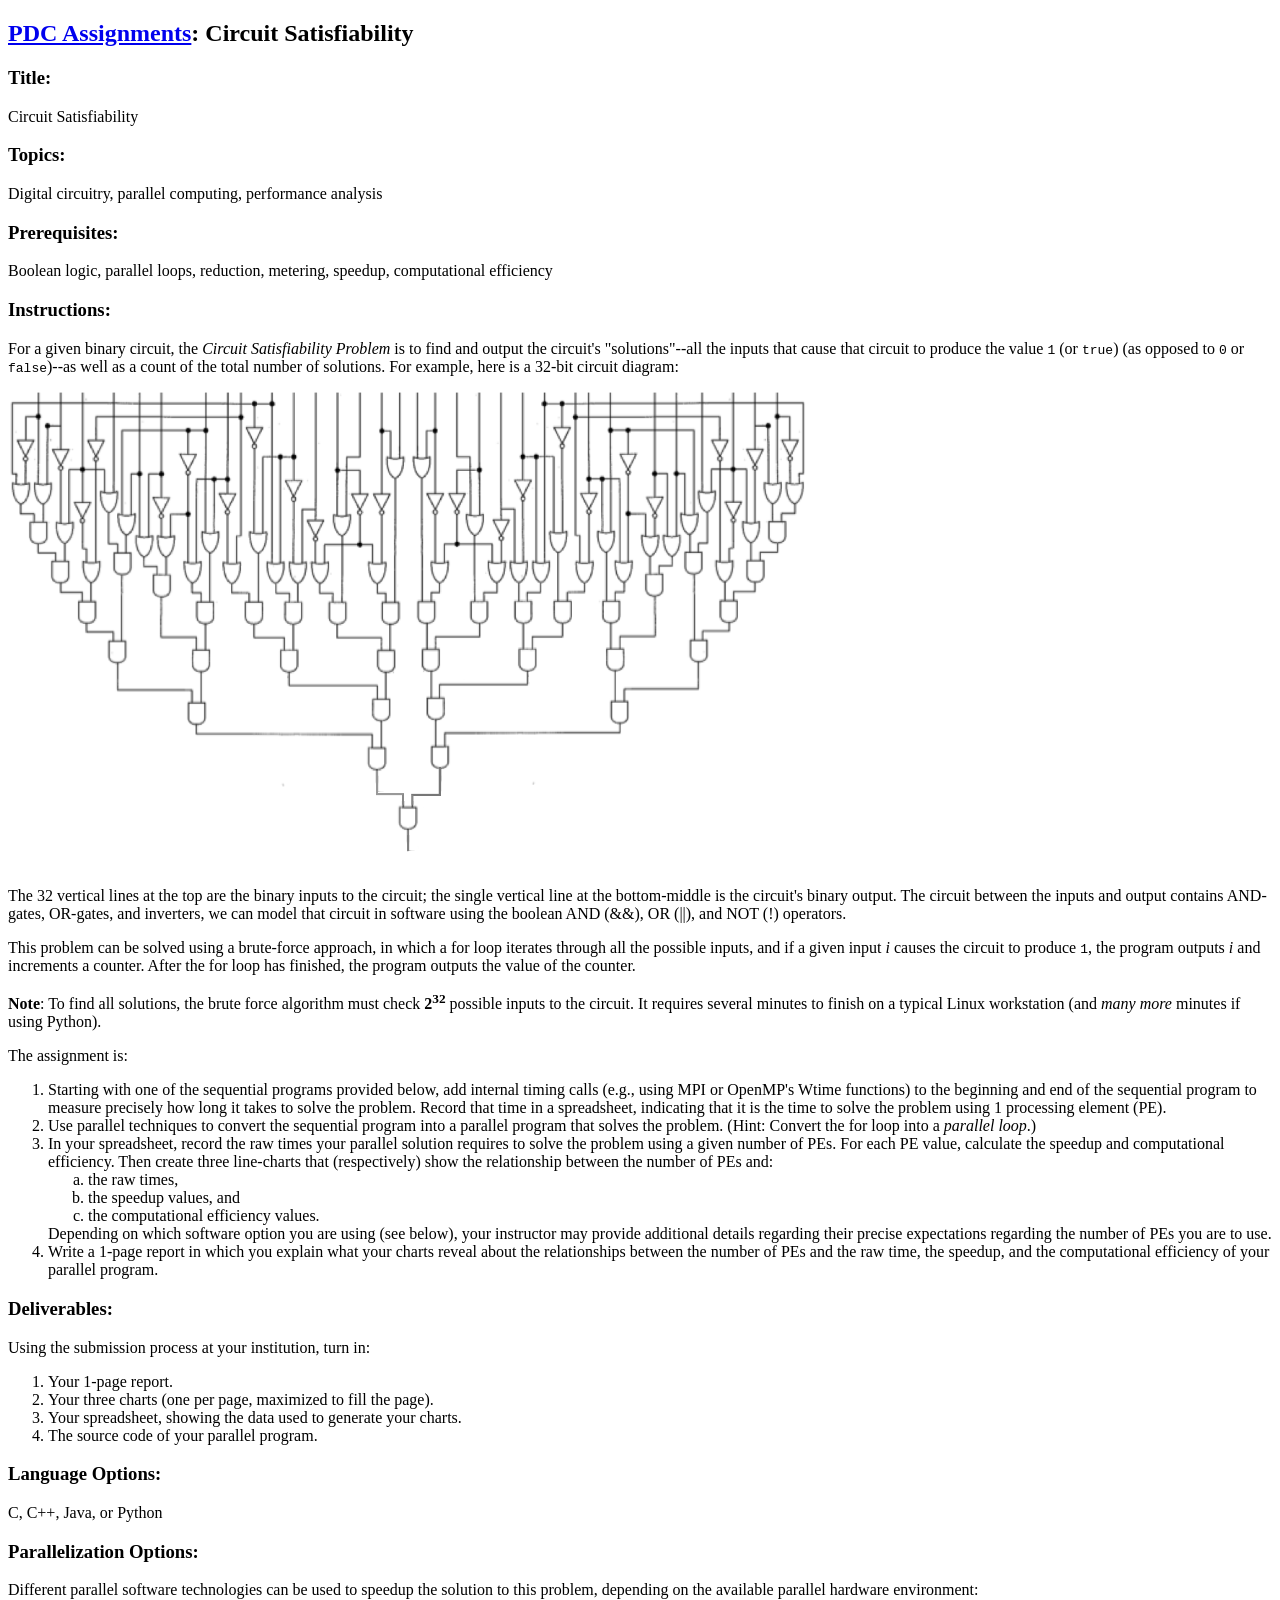
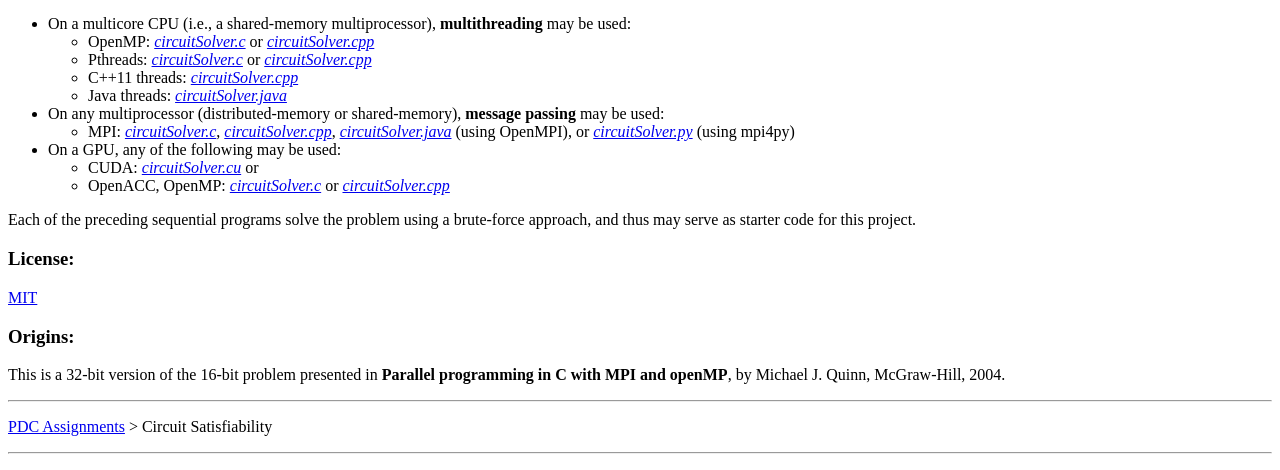
==== circuitSolver/index.html @ 8987c7a9 "Update index.html" ====
<!DOCTYPE html>
<html lang="en">
<head>
<meta charset="utf-8">
<meta name="description" content="parallel and distributed computing programming assignments, circuit solver problem">
<meta name="keywords" content="parallel, distributed, computing, MPI, OpenMP, CUDA, OpenMPI, MPICH, OpenACC, high performance, projects, assignments, exercises, C, C++, Java, Python, mpi4py, digital, circuit, satisfiability, solver, Quinn, 32-bit">
<meta name="author" content="Joel C. Adams">
<meta name="viewport" content="width=device-width, initial-scale=1.0">
<title>PDC Assignments: Circuit Satisfiability</title>
<link rel="stylesheet" href="style.css">
<script src="script.js"></script>
<style>
      tr:nth-of-type(odd) {
      background-color:#f2f2f2;
    }
</style>
</head>
<body>
<h2><a href="..">PDC Assignments</a>: Circuit Satisfiability</h2>
<p>
<h3>Title:</h3>
Circuit Satisfiability

<h3>Topics:</h3>
Digital circuitry, parallel computing, performance analysis

<h3>Prerequisites:</h3>
Boolean logic, parallel loops, reduction, metering, speedup, computational efficiency

<h3>Instructions:</h3>
For a given binary circuit,
the <em>Circuit Satisfiability Problem</em> is to
find and output the circuit's "solutions"--all the inputs
that cause that circuit to produce the value <tt>1</tt> (or <tt>true</tt>)
(as opposed to <tt>0</tt> or <tt>false</tt>)--as well as
a count of the total number of solutions.
For example, here is a 32-bit circuit diagram: 
<p>
<img src="./32-Bit-Circuit.png" alt="a 32-bit circuit" height="475" width="800">
<p>
The 32 vertical lines at the top are the binary inputs to the circuit;
the single vertical line at the bottom-middle is the circuit's binary output.
The circuit between the inputs and output
contains AND-gates, OR-gates, and inverters,
we can model that circuit in software using
the boolean AND (&&), OR (||), and NOT (!) operators.
<p>
This problem can be solved using a brute-force approach,
in which a for loop iterates through all the possible inputs,
and if a given input <em>i</em> causes the circuit to produce <tt>1</tt>,
the program outputs <em>i</em> and increments a counter.
After the for loop has finished, the program outputs the value of the counter.
<p>
<b>Note</b>:
To find all solutions,
the brute force algorithm must check <b>2<sup>32</sup></b>
possible inputs to the circuit.
It requires several minutes to finish on a typical Linux workstation
(and <em>many more</em> minutes if using Python).
<p>
The assignment is:
<ol>
 <li>
  Starting with one of the sequential programs provided below,
  add internal timing calls (e.g., using MPI or OpenMP's Wtime functions)
  to the beginning and end of the sequential program to measure
  precisely how long it takes to solve the problem.
  Record that time in a spreadsheet,
  indicating that it is the time to solve the problem
  using 1 processing element (PE).
 <li>
  Use parallel techniques to convert the sequential program
  into a parallel program that solves the problem.
  (Hint: Convert the for loop into a <em>parallel loop</em>.)
 <li>
  In your spreadsheet, record the raw times your parallel solution
  requires to solve the problem using a given number of PEs.
  For each PE value, calculate the speedup and computational efficiency.
  Then create three line-charts that (respectively) show the relationship
  between the number of PEs and:
  <ol type="a">
   <li> the raw times,
   <li> the speedup values, and 
   <li> the computational efficiency values.
  </ol>
  Depending on which software option you are using (see below),
  your instructor may provide additional details regarding their
  precise expectations regarding the number of PEs you are to use.
  <li>
  Write a 1-page report in which you explain what your charts
  reveal about the relationships between the number of PEs
  and the raw time, the speedup, and the computational efficiency
  of your parallel program.
</ol>

<h3>Deliverables:</h3>
Using the submission process at your institution, turn in:
<ol>
 <li>
  Your 1-page report.
 <li>
  Your three charts (one per page, maximized to fill the page).
 <li>
  Your spreadsheet, showing the data used to generate your charts.
 <li>
  The source code of your parallel program.
</ol>
  
<h3>Language Options:</h3>
C, C++, Java, or Python

<h3>Parallelization Options:</h3>
<p>
Different parallel software technologies can be used
to speedup the solution to this problem,
depending on the available parallel hardware environment:
<ul>
 <li>
  On a multicore CPU (i.e., a shared-memory multiprocessor),
  <strong>multithreading</strong> may be used:<br>
  <ul>
   <li>
   OpenMP:
    <a href="./c"><em>circuitSolver.c</em></a> or 
    <a href="./c++"><em>circuitSolver.cpp</em></a>
   <li>
    Pthreads:
    <a href="./c"><em>circuitSolver.c</em></a> or 
    <a href="./c++"><em>circuitSolver.cpp</em></a>
   <li>
    C++11 threads:
    <a href="./c++"><em>circuitSolver.cpp</em></a>
   <li>
    Java threads:
    <a href="./java"><em>circuitSolver.java</em></a>
   </ul>
  <li>
   On any multiprocessor (distributed-memory or shared-memory),
   <strong>message passing</strong> may be used:<br>
    <ul>
    <li>
     MPI:
     <a href="./c"><em>circuitSolver.c</em></a>,
     <a href="./c++"><em>circuitSolver.cpp</em></a>, 
     <a href="./java"><em>circuitSolver.java</em></a> (using OpenMPI), or
     <a href="./python"><em>circuitSolver.py</em></a> (using mpi4py)
    </ul>
  <li>
   On a GPU, any of the following may be used:<br>
   <ul>
    <li>CUDA:
    <a href="./cuda"><em>circuitSolver.cu</em></a> or
    <li>OpenACC, OpenMP:
    <a href="./c"><em>circuitSolver.c</em></a> or
    <a href="./c++"><em>circuitSolver.cpp</em></a> 
   </ul>
</ul>
Each of the preceding sequential programs 
solve the problem using a brute-force approach,
and thus may serve as starter code for this project.
<p>

<h3>License:</h3>
<a href="../LICENSE.txt">MIT</a>

<h3>Origins:</h3>
This is a 32-bit version of the 16-bit problem presented in
<b>Parallel programming in C with MPI and openMP</b>,
by Michael J. Quinn,
McGraw-Hill, 2004.
<p>
<hr>
<p>
<a href="../">PDC Assignments</a> &gt;
Circuit Satisfiability
<p>
<hr>
<p>
</body>
</html>
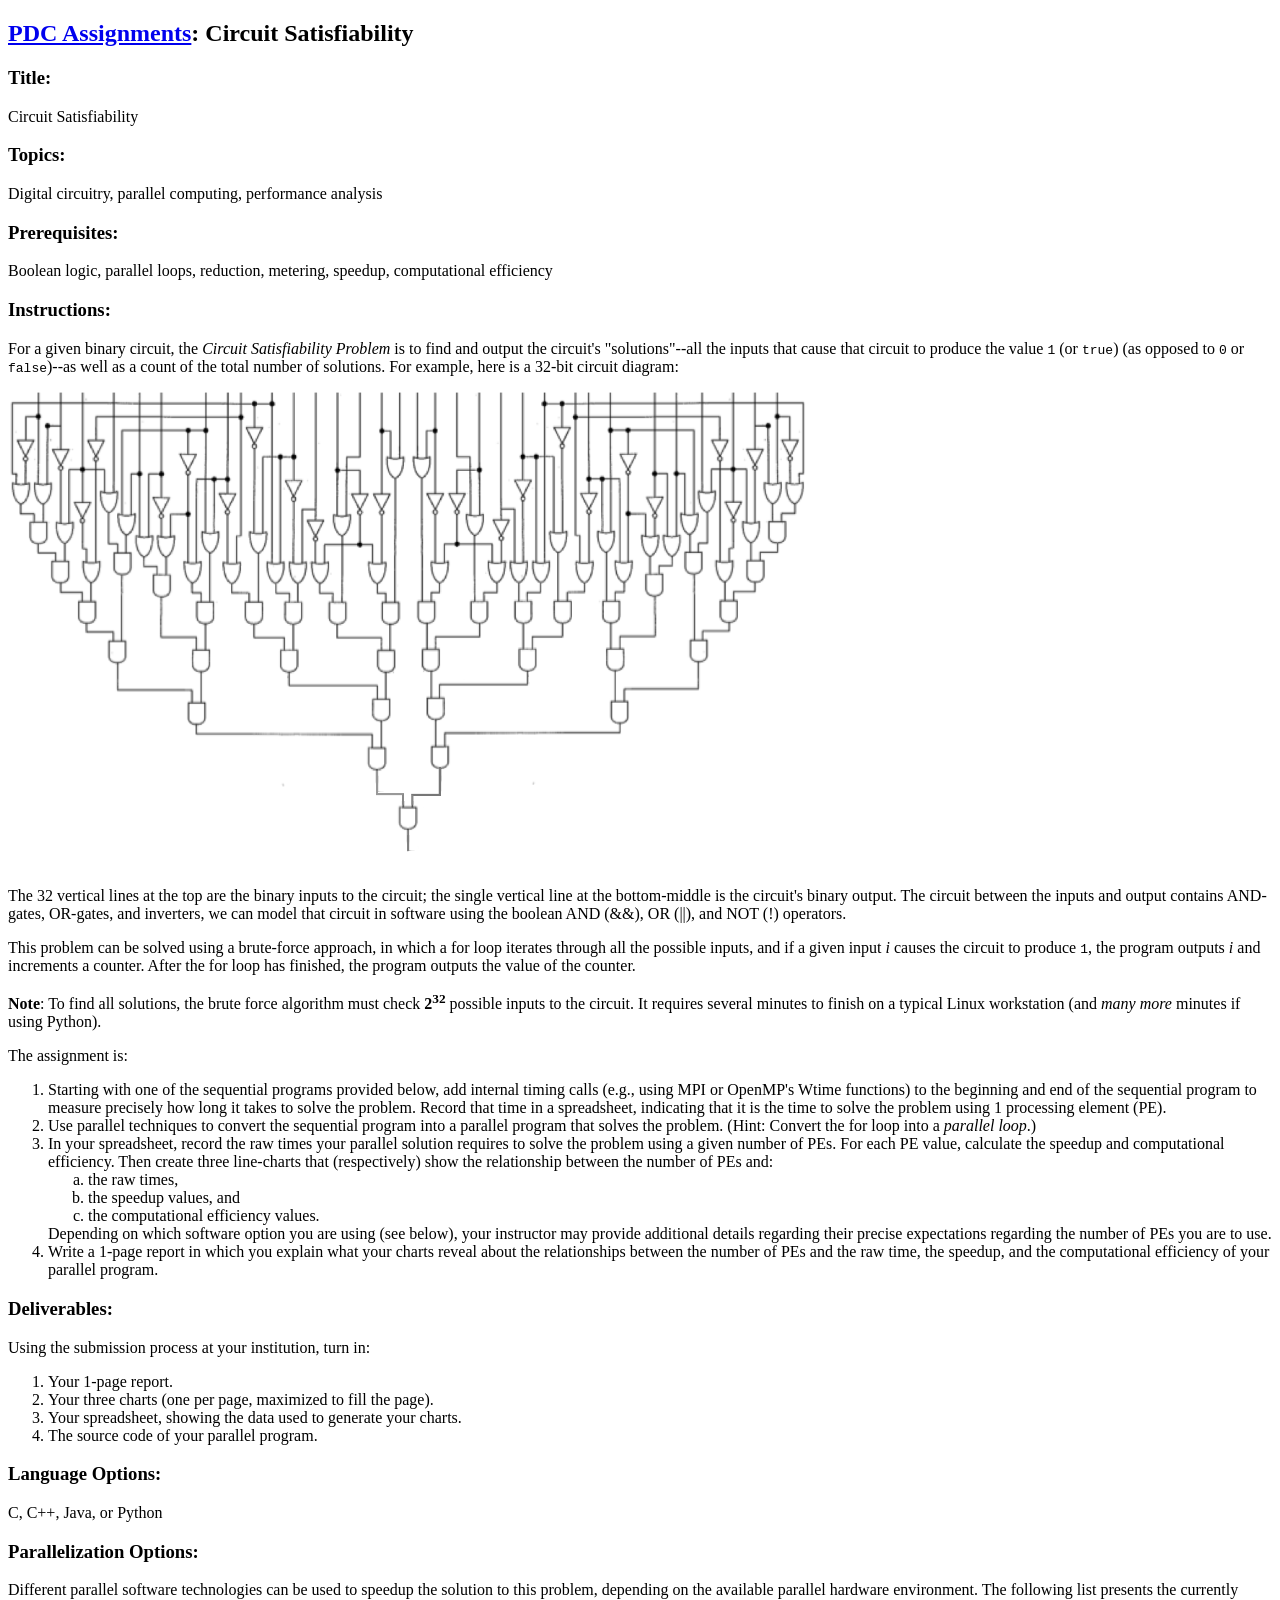
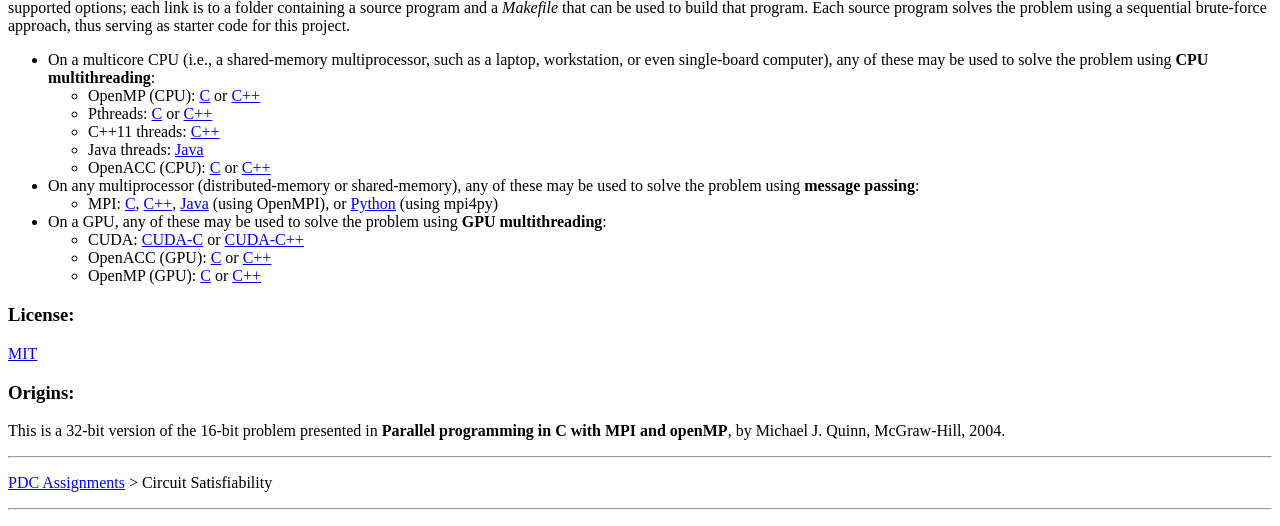
==== commit 641e8065: "Update index.html" ====
--- a/circuitSolver/index.html
+++ b/circuitSolver/index.html
@@ -113,51 +113,67 @@
 <p>
 Different parallel software technologies can be used
 to speedup the solution to this problem,
-depending on the available parallel hardware environment:
+depending on the available parallel hardware environment.
+The following list presents the currently supported options;
+each link is to a folder containing a source program
+and a <em>Makefile</em> that can be used to build that program.
+Each source program solves the problem 
+using a sequential brute-force approach,
+thus serving as starter code for this project.
 <ul>
  <li>
-  On a multicore CPU (i.e., a shared-memory multiprocessor),
-  <strong>multithreading</strong> may be used:<br>
+  On a multicore CPU (i.e., a shared-memory multiprocessor,
+  such as a laptop, workstation, or even single-board computer),
+  any of these may be used to solve the problem using
+  <strong>CPU multithreading</strong>:<br>
   <ul>
    <li>
-   OpenMP:
-    <a href="./c"><em>circuitSolver.c</em></a> or 
-    <a href="./c++"><em>circuitSolver.cpp</em></a>
+   OpenMP (CPU):
+    <a href="./src/c/openMP_cpu">C</a> or 
+    <a href="./src/c++/openMP_cpu">C++</a>
    <li>
     Pthreads:
-    <a href="./c"><em>circuitSolver.c</em></a> or 
-    <a href="./c++"><em>circuitSolver.cpp</em></a>
+    <a href="./src/c/pthreads">C</a> or 
+    <a href="./src/c++/pthreads">C++</a>
    <li>
     C++11 threads:
-    <a href="./c++"><em>circuitSolver.cpp</em></a>
+    <a href="./src/c++/c++11threads">C++</a>
    <li>
     Java threads:
-    <a href="./java"><em>circuitSolver.java</em></a>
+    <a href="./src/java/threads">Java</a>
+   <li>
+    OpenACC (CPU):
+    <a href="./src/c/openACC_cpu">C</a> or 
+    <a href="./src/c++/openACC_cpu">C++</a>
    </ul>
   <li>
    On any multiprocessor (distributed-memory or shared-memory),
-   <strong>message passing</strong> may be used:<br>
+   any of these may be used to solve the problem using
+   <strong>message passing</strong>:<br>
     <ul>
     <li>
      MPI:
-     <a href="./c"><em>circuitSolver.c</em></a>,
-     <a href="./c++"><em>circuitSolver.cpp</em></a>, 
-     <a href="./java"><em>circuitSolver.java</em></a> (using OpenMPI), or
-     <a href="./python"><em>circuitSolver.py</em></a> (using mpi4py)
+     <a href="./src/c/mpi">C</a>,
+     <a href="./src/c++/mpi">C++</a>, 
+     <a href="./src/java/openMPI">Java</a> (using OpenMPI), or
+     <a href="./src/python/mpi4py">Python</a> (using mpi4py)
     </ul>
   <li>
-   On a GPU, any of the following may be used:<br>
+   On a GPU,
+   any of these may be used to solve the problem using
+   <strong>GPU multithreading</strong>:<br>
    <ul>
     <li>CUDA:
-    <a href="./cuda"><em>circuitSolver.cu</em></a> or
-    <li>OpenACC, OpenMP:
-    <a href="./c"><em>circuitSolver.c</em></a> or
-    <a href="./c++"><em>circuitSolver.cpp</em></a> 
+    <a href="./src/c/cuda">CUDA-C</a> or
+    <a href="./src/c++/cuda">CUDA-C++</a>
+    <li>OpenACC (GPU): 
+    <a href="./src/c/openACC_gpu">C</a> or
+    <a href="./src/c++/openACC_gpu">C++</a> 
+    <li>OpenMP (GPU):
+    <a href="./src/c/openMP_gpu">C</a> or
+    <a href="./src/c++/openMP_gpu">C++</a> 
    </ul>
 </ul>
-Each of the preceding sequential programs 
-solve the problem using a brute-force approach,
-and thus may serve as starter code for this project.
 <p>
 
 <h3>License:</h3>
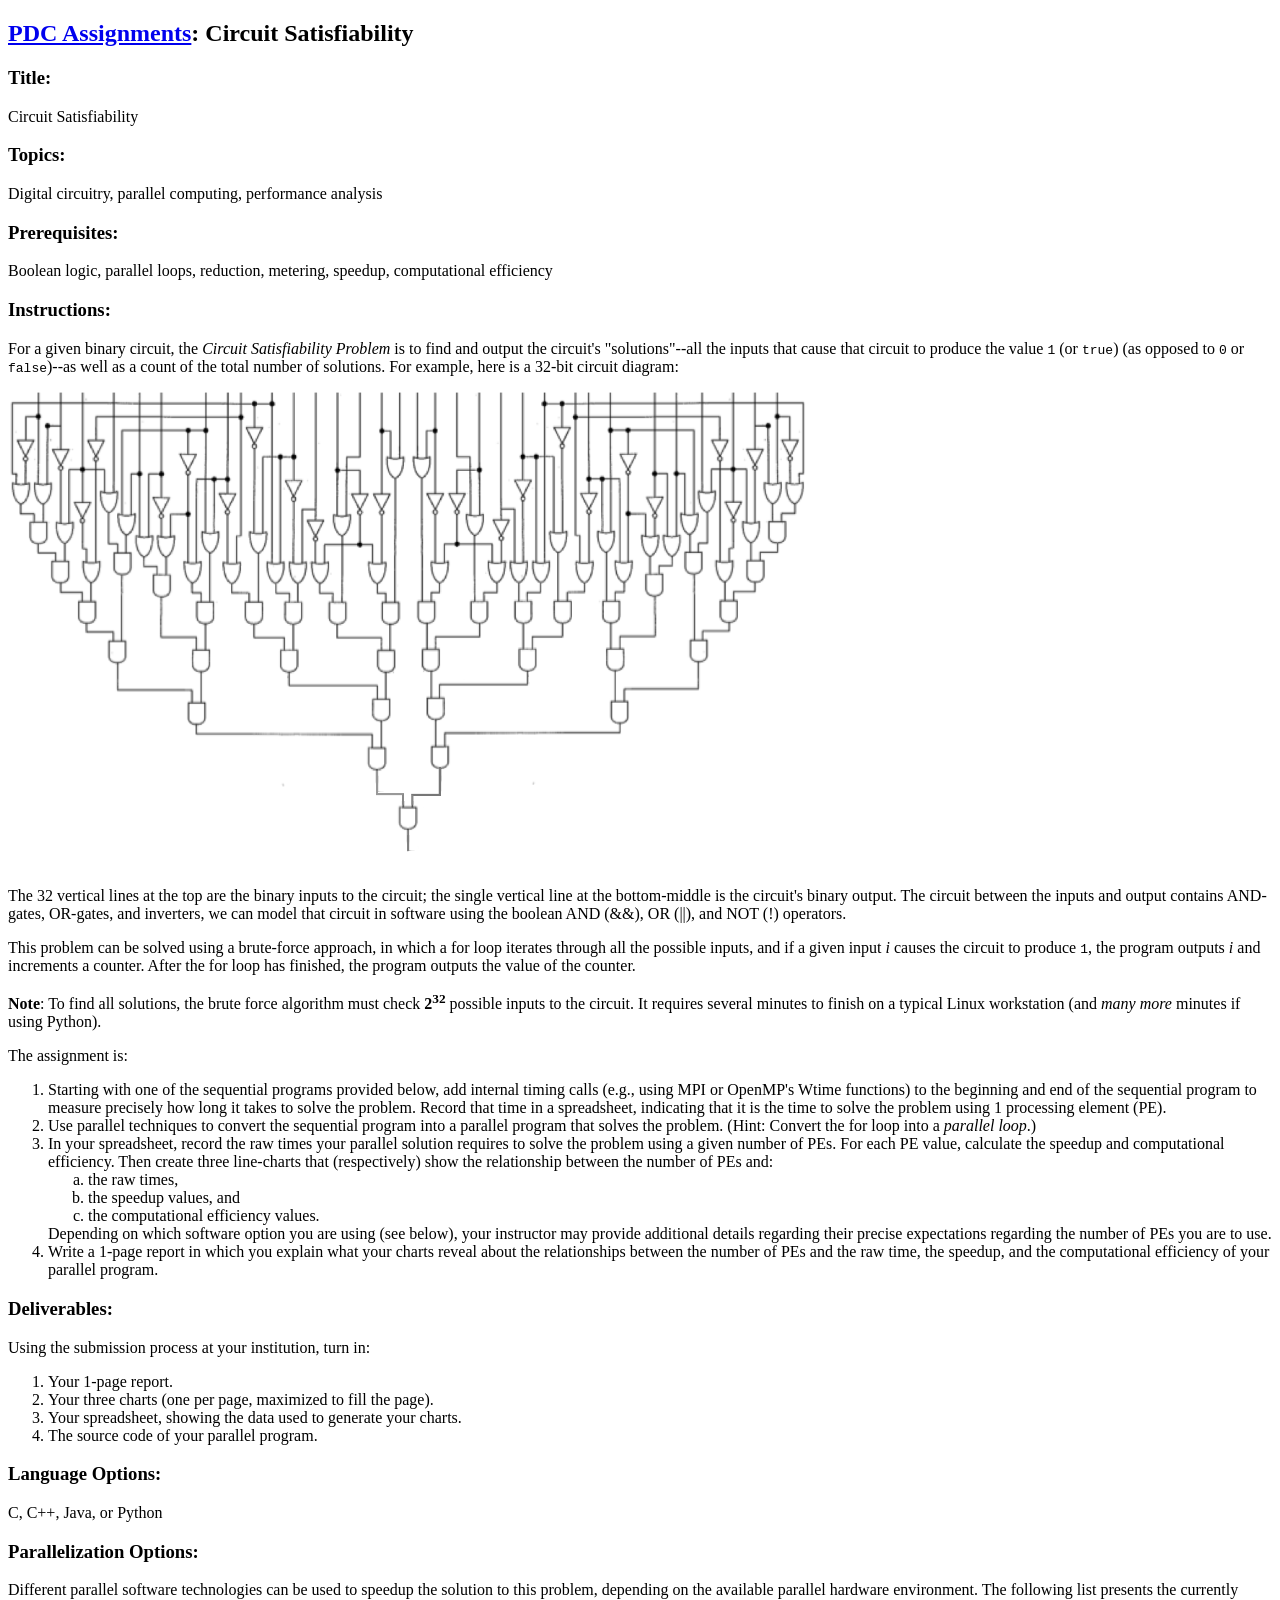
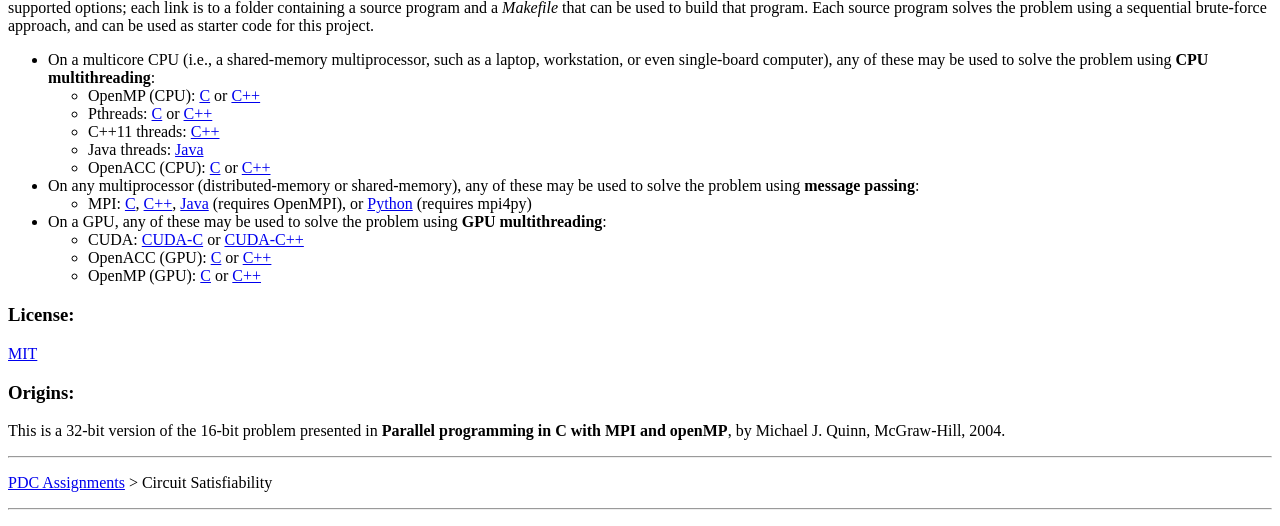
==== commit 102c1f32: "updated index.html" ====
--- a/circuitSolver/index.html
+++ b/circuitSolver/index.html
@@ -119,7 +119,7 @@
 and a <em>Makefile</em> that can be used to build that program.
 Each source program solves the problem 
 using a sequential brute-force approach,
-thus serving as starter code for this project.
+and can be used as starter code for this project.
 <ul>
  <li>
   On a multicore CPU (i.e., a shared-memory multiprocessor,
@@ -155,8 +155,8 @@
      MPI:
      <a href="./src/c/mpi">C</a>,
      <a href="./src/c++/mpi">C++</a>, 
-     <a href="./src/java/openMPI">Java</a> (using OpenMPI), or
-     <a href="./src/python/mpi4py">Python</a> (using mpi4py)
+     <a href="./src/java/openMPI">Java</a> (requires OpenMPI), or
+     <a href="./src/python/mpi4py">Python</a> (requires mpi4py)
     </ul>
   <li>
    On a GPU,
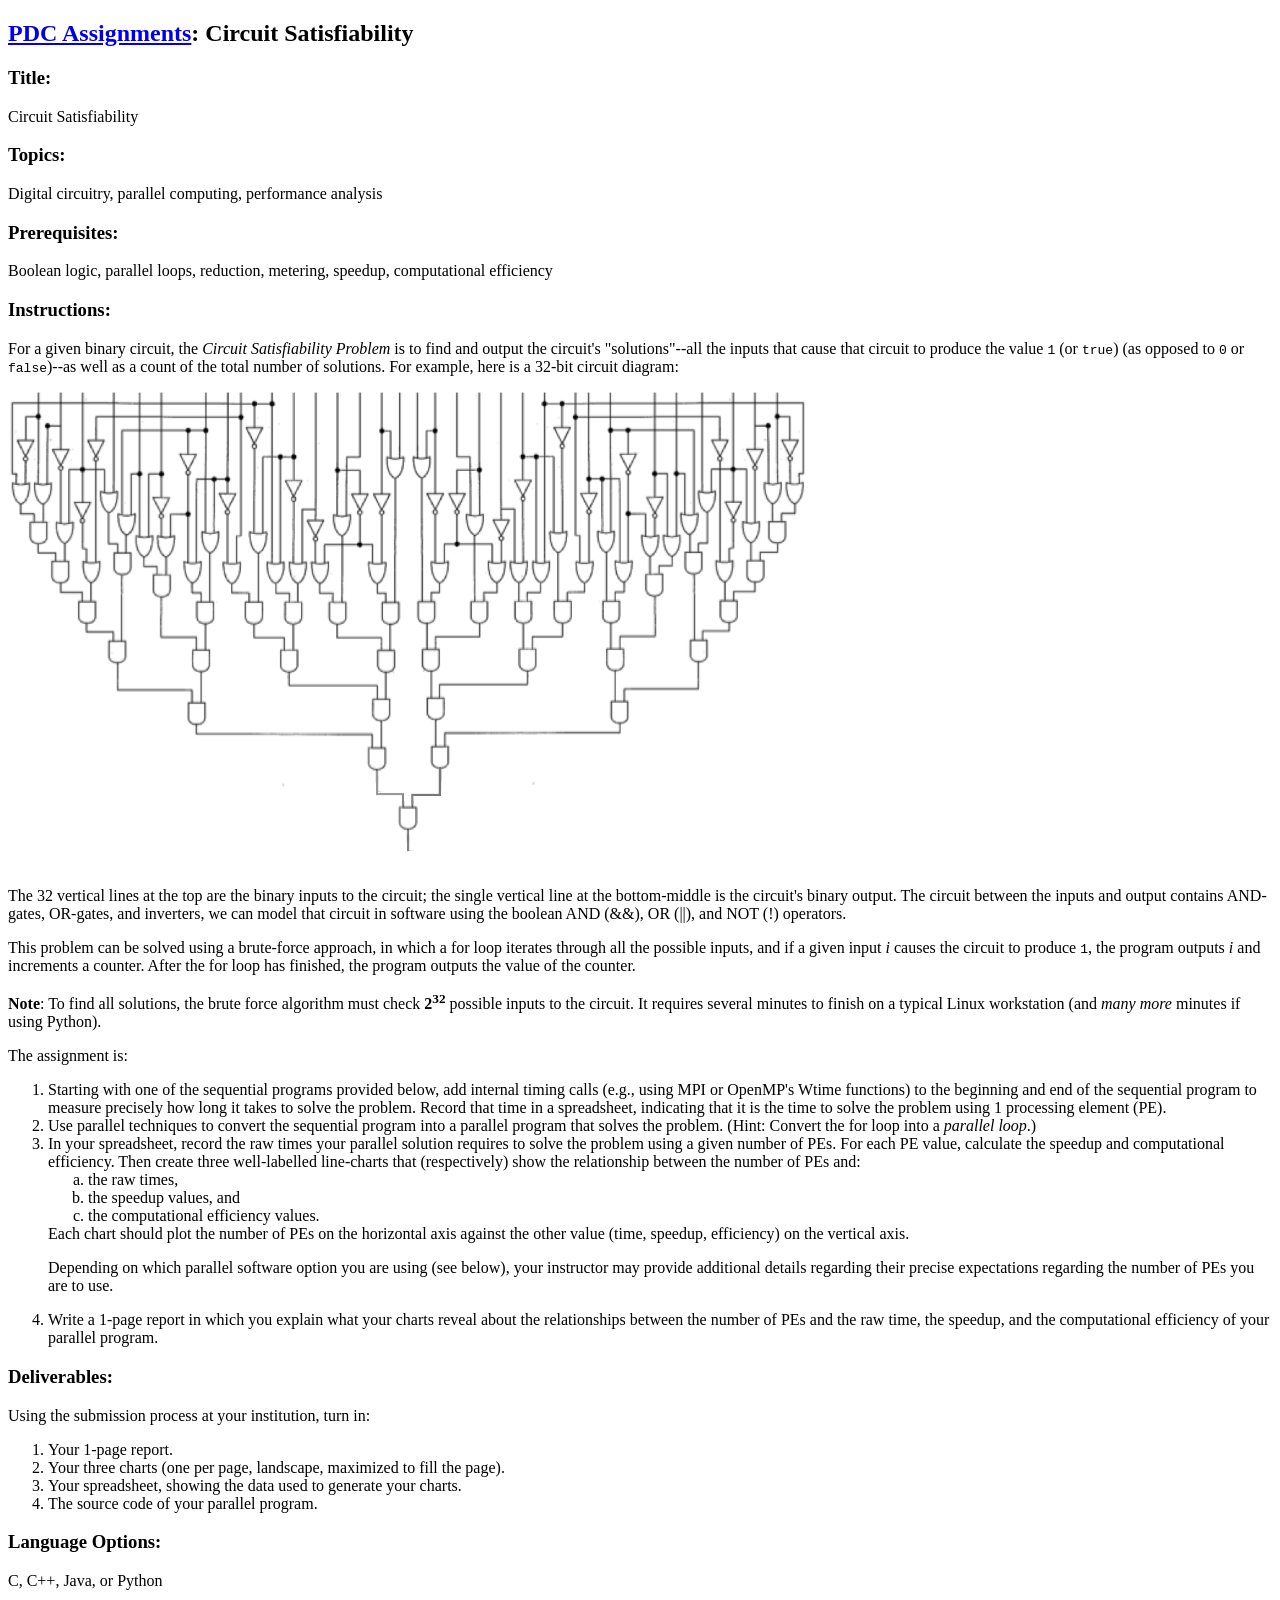
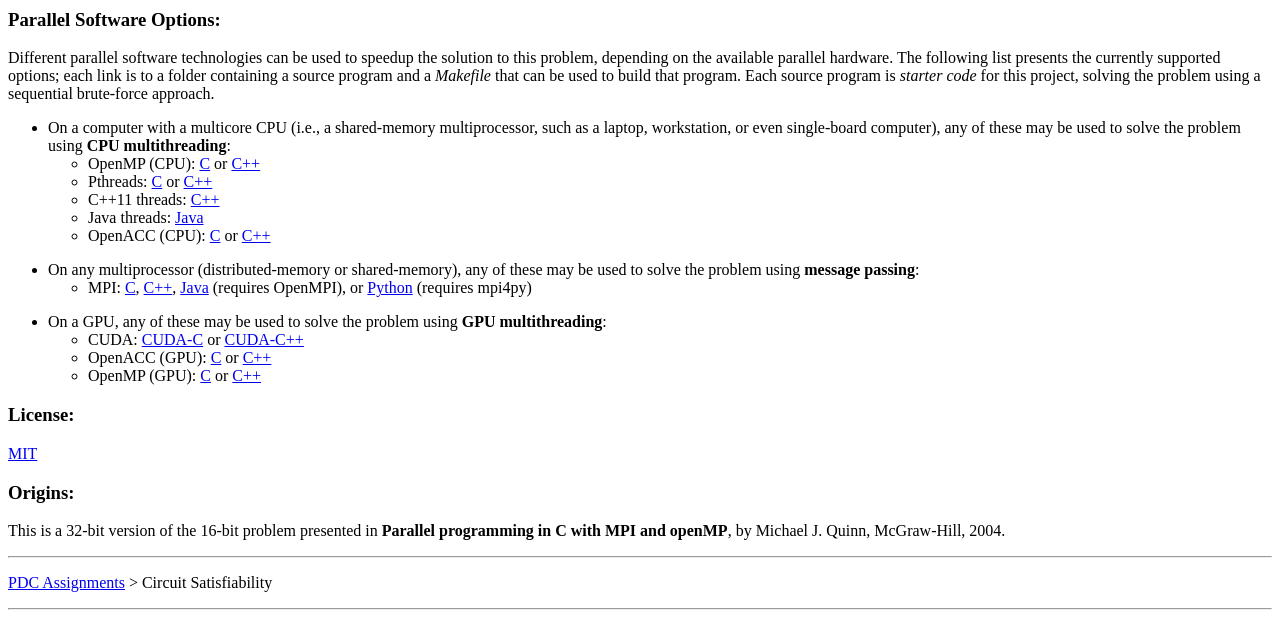
==== commit b4df98ac: "Update index.html" ====
--- a/circuitSolver/index.html
+++ b/circuitSolver/index.html
@@ -76,14 +76,17 @@
   In your spreadsheet, record the raw times your parallel solution
   requires to solve the problem using a given number of PEs.
   For each PE value, calculate the speedup and computational efficiency.
-  Then create three line-charts that (respectively) show the relationship
-  between the number of PEs and:
+  Then create three well-labelled line-charts that (respectively)
+  show the relationship between the number of PEs and:
   <ol type="a">
    <li> the raw times,
    <li> the speedup values, and 
    <li> the computational efficiency values.
   </ol>
-  Depending on which software option you are using (see below),
+  Each chart should plot the number of PEs on the horizontal axis
+  against the other value (time, speedup, efficiency) on the vertical axis.
+  <p>
+  Depending on which parallel software option you are using (see below),
   your instructor may provide additional details regarding their
   precise expectations regarding the number of PEs you are to use.
   <li>
@@ -99,7 +102,7 @@
  <li>
   Your 1-page report.
  <li>
-  Your three charts (one per page, maximized to fill the page).
+  Your three charts (one per page, landscape, maximized to fill the page).
  <li>
   Your spreadsheet, showing the data used to generate your charts.
  <li>
@@ -109,20 +112,19 @@
 <h3>Language Options:</h3>
 C, C++, Java, or Python
 
-<h3>Parallelization Options:</h3>
+<h3>Parallel Software Options:</h3>
 <p>
 Different parallel software technologies can be used
 to speedup the solution to this problem,
-depending on the available parallel hardware environment.
+depending on the available parallel hardware.
 The following list presents the currently supported options;
 each link is to a folder containing a source program
 and a <em>Makefile</em> that can be used to build that program.
-Each source program solves the problem 
-using a sequential brute-force approach,
-and can be used as starter code for this project.
+Each source program is <em>starter code</em> for this project,
+solving the problem using a sequential brute-force approach.
 <ul>
  <li>
-  On a multicore CPU (i.e., a shared-memory multiprocessor,
+  On a computer with a multicore CPU (i.e., a shared-memory multiprocessor,
   such as a laptop, workstation, or even single-board computer),
   any of these may be used to solve the problem using
   <strong>CPU multithreading</strong>:<br>
@@ -146,6 +148,7 @@
     <a href="./src/c/openACC_cpu">C</a> or 
     <a href="./src/c++/openACC_cpu">C++</a>
    </ul>
+   <p>
   <li>
    On any multiprocessor (distributed-memory or shared-memory),
    any of these may be used to solve the problem using
@@ -158,6 +161,7 @@
      <a href="./src/java/openMPI">Java</a> (requires OpenMPI), or
      <a href="./src/python/mpi4py">Python</a> (requires mpi4py)
     </ul>
+   <p>
   <li>
    On a GPU,
    any of these may be used to solve the problem using
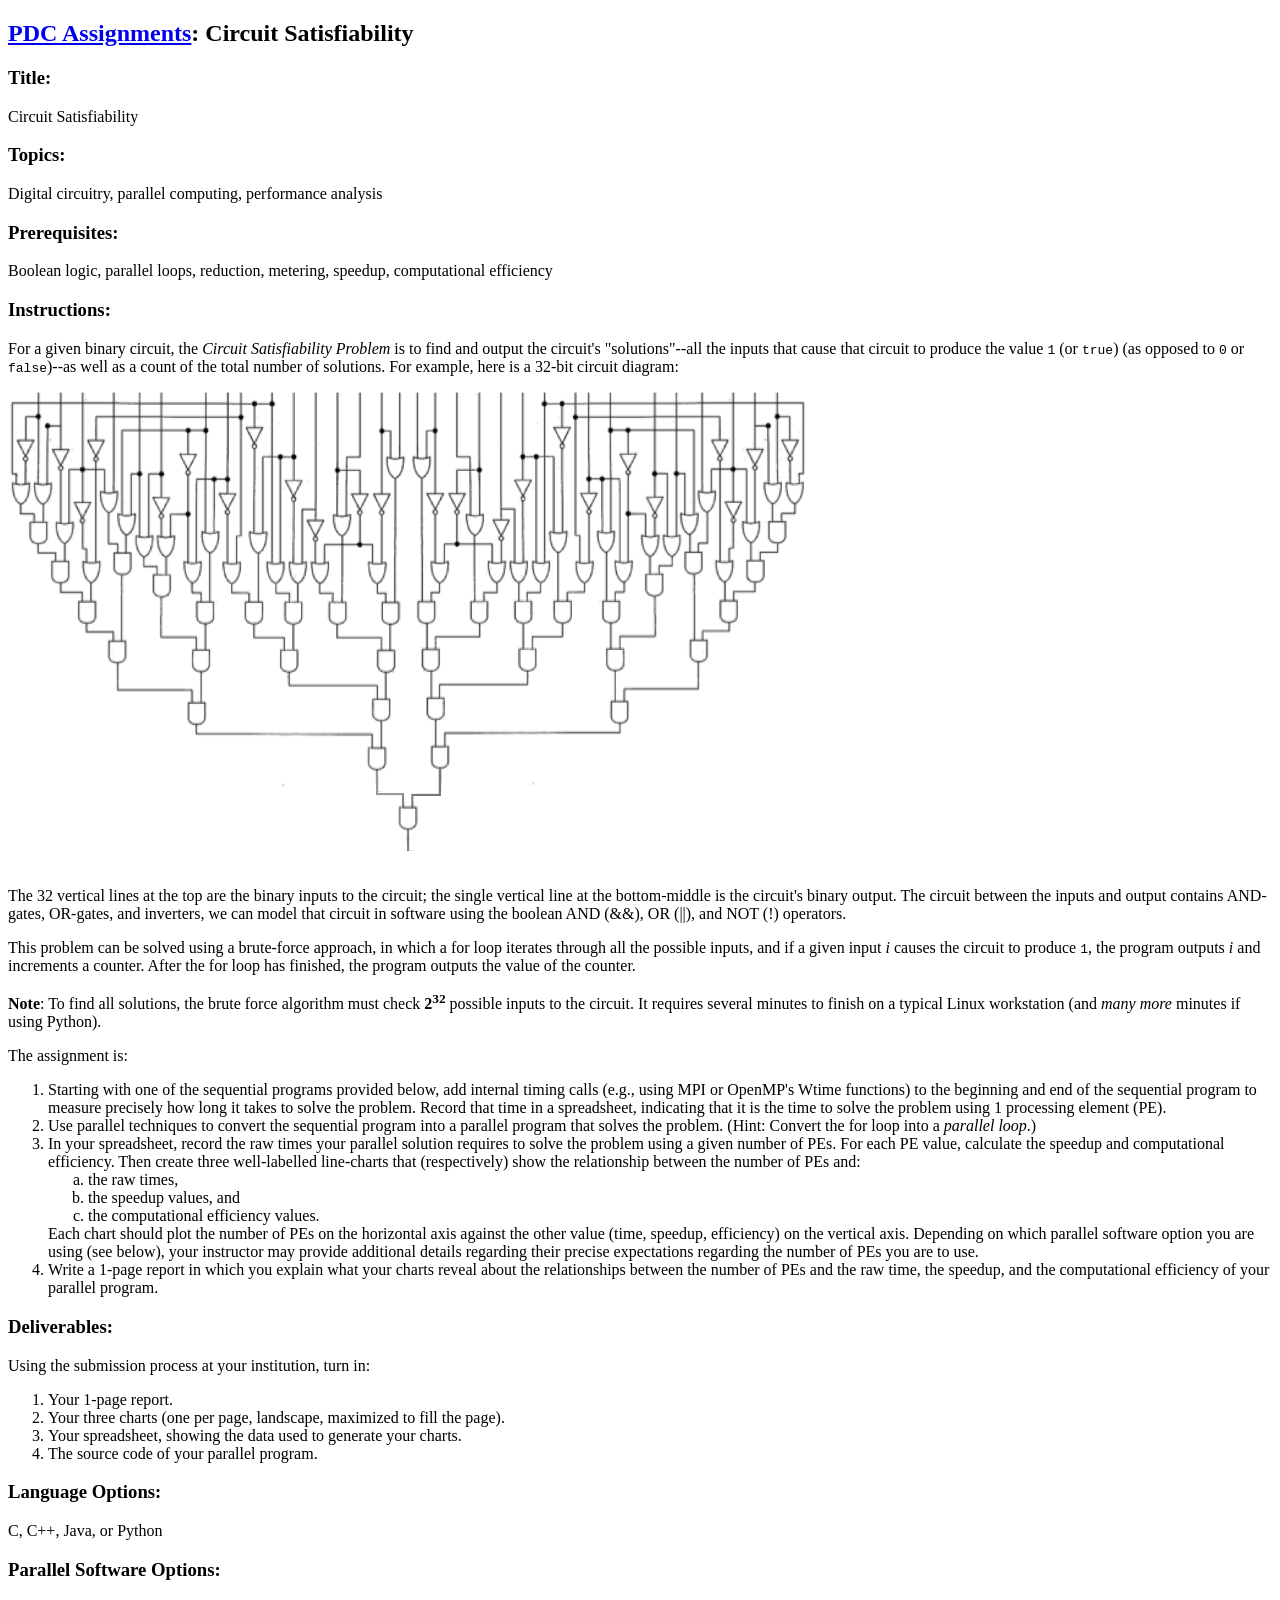
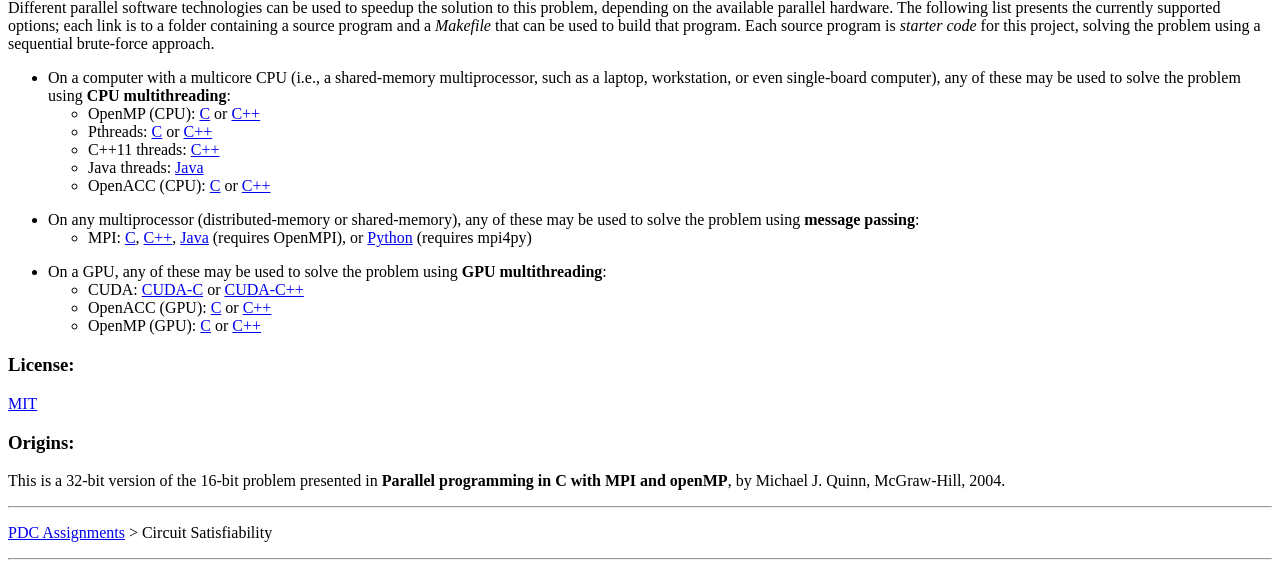
==== commit f3b2caef: "Update index.html" ====
--- a/circuitSolver/index.html
+++ b/circuitSolver/index.html
@@ -85,7 +85,6 @@
   </ol>
   Each chart should plot the number of PEs on the horizontal axis
   against the other value (time, speedup, efficiency) on the vertical axis.
-  <p>
   Depending on which parallel software option you are using (see below),
   your instructor may provide additional details regarding their
   precise expectations regarding the number of PEs you are to use.
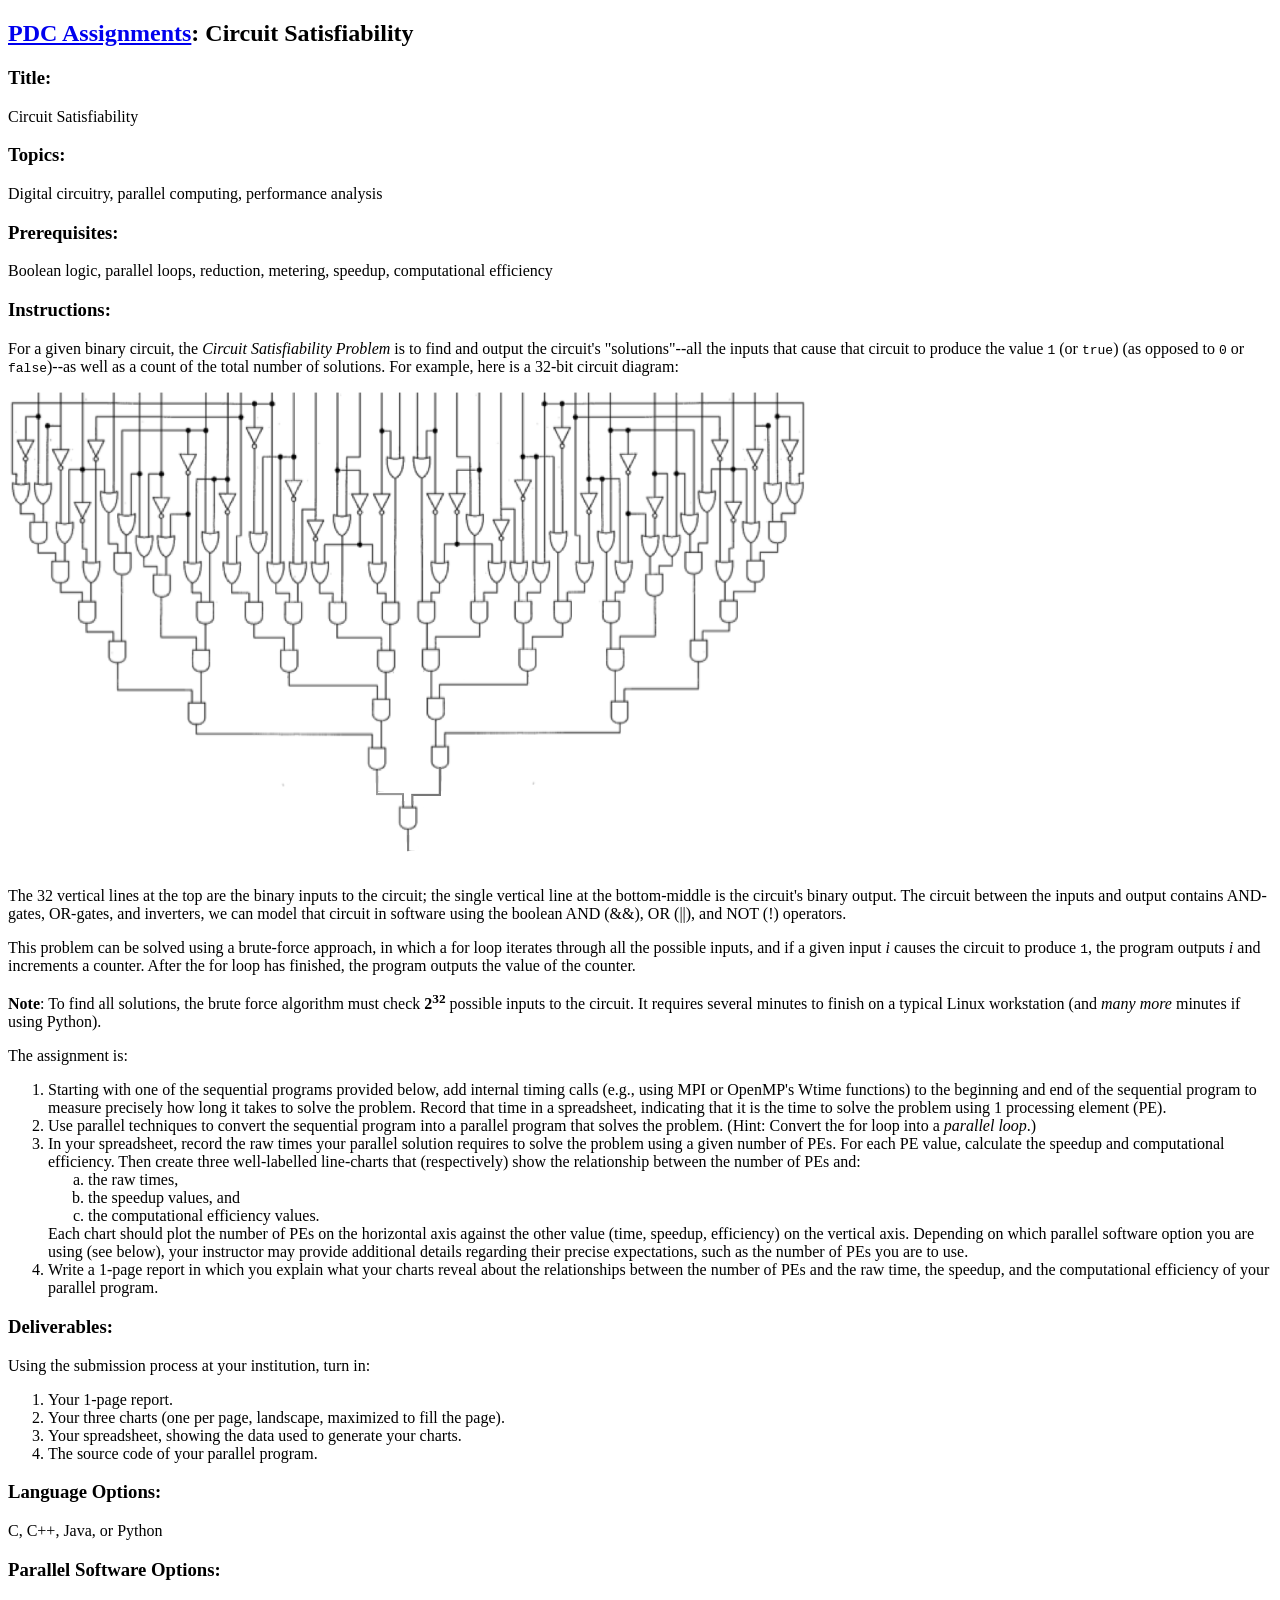
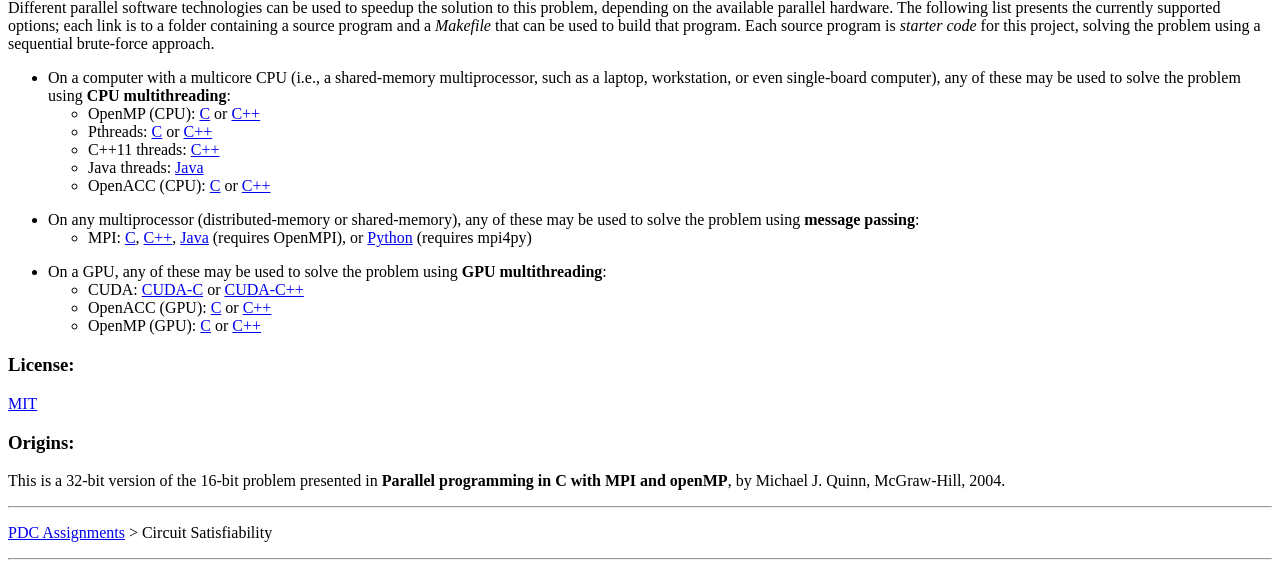
==== commit 376e0fcf: "Update index.html" ====
--- a/circuitSolver/index.html
+++ b/circuitSolver/index.html
@@ -87,7 +87,7 @@
   against the other value (time, speedup, efficiency) on the vertical axis.
   Depending on which parallel software option you are using (see below),
   your instructor may provide additional details regarding their
-  precise expectations regarding the number of PEs you are to use.
+  precise expectations, such as the number of PEs you are to use.
   <li>
   Write a 1-page report in which you explain what your charts
   reveal about the relationships between the number of PEs
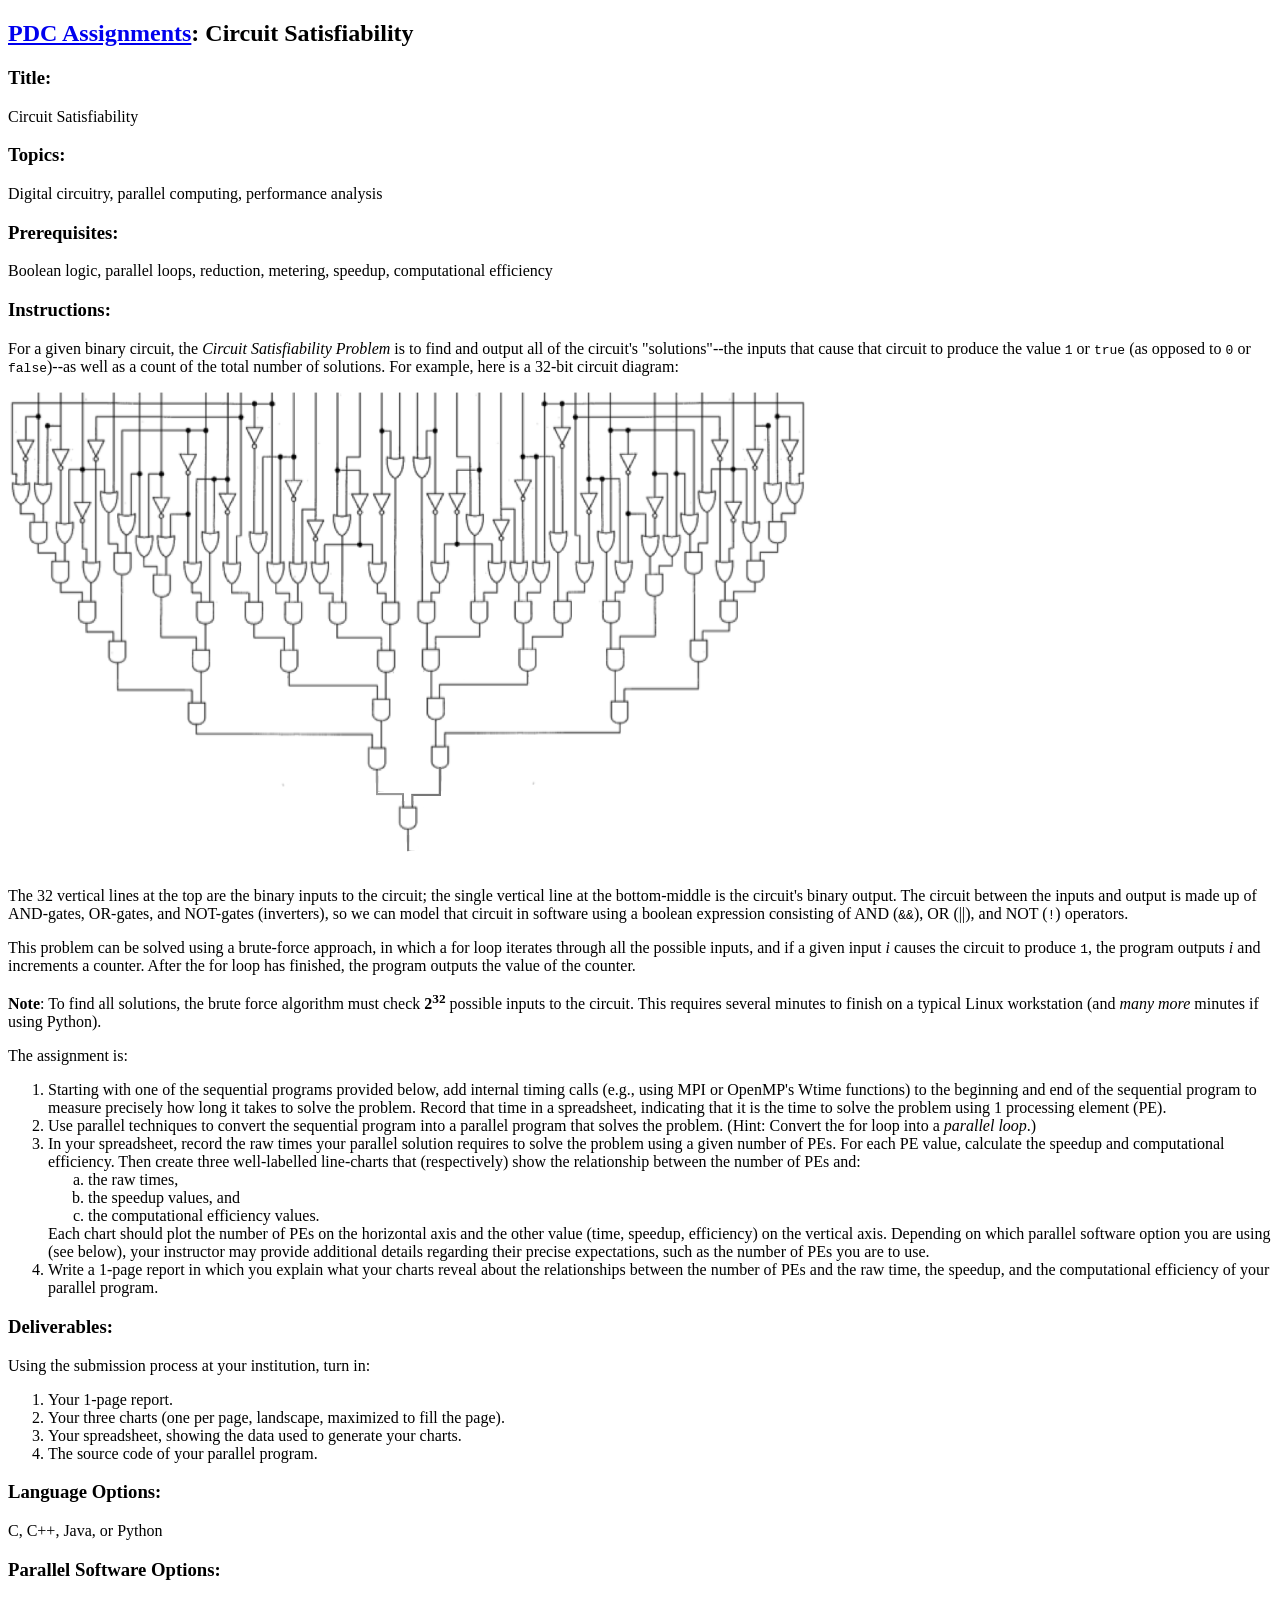
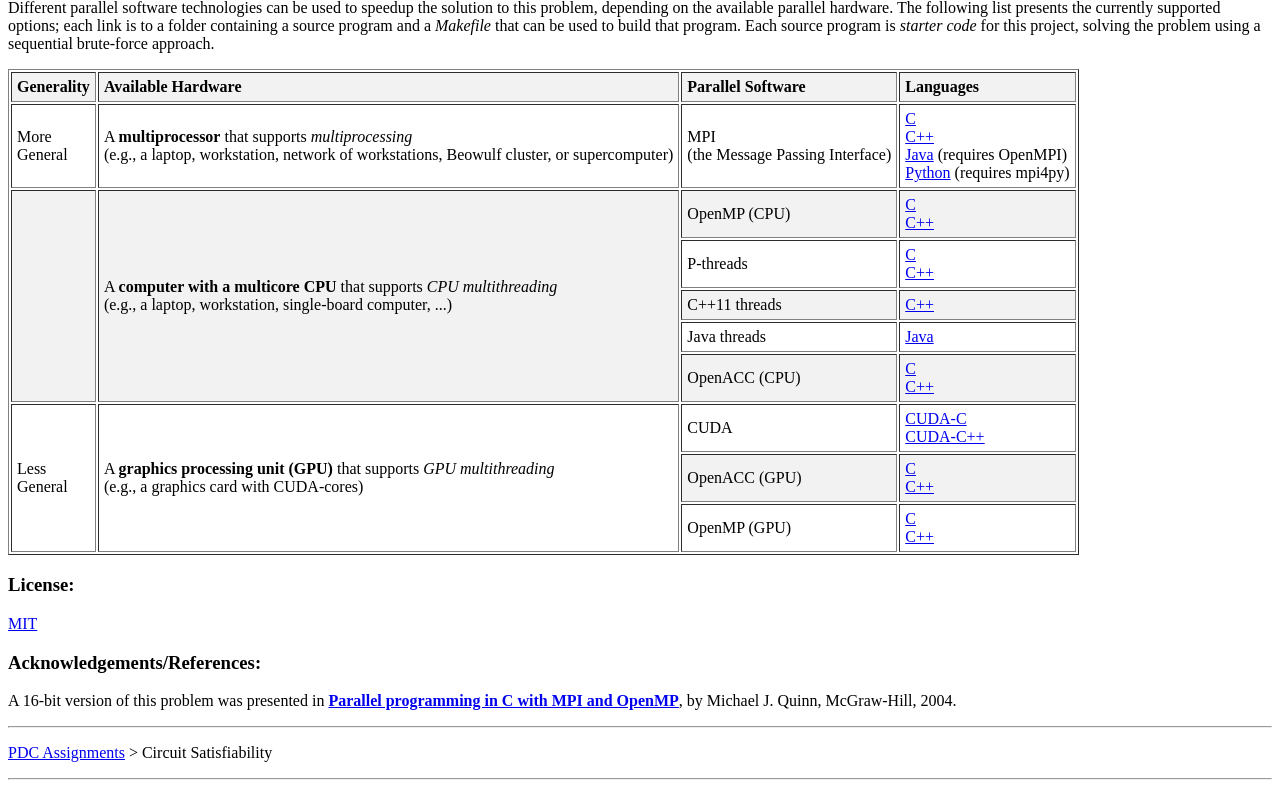
==== commit e6a5488a: "Update index.html" ====
--- a/circuitSolver/index.html
+++ b/circuitSolver/index.html
@@ -10,6 +10,11 @@
 <link rel="stylesheet" href="style.css">
 <script src="script.js"></script>
 <style>
+	th, td {
+  	padding: 5px;
+	}
+</style>
+<style>
       tr:nth-of-type(odd) {
       background-color:#f2f2f2;
     }
@@ -30,8 +35,8 @@
 <h3>Instructions:</h3>
 For a given binary circuit,
 the <em>Circuit Satisfiability Problem</em> is to
-find and output the circuit's "solutions"--all the inputs
-that cause that circuit to produce the value <tt>1</tt> (or <tt>true</tt>)
+find and output all of the circuit's "solutions"--the inputs
+that cause that circuit to produce the value <tt>1</tt> or <tt>true</tt>
 (as opposed to <tt>0</tt> or <tt>false</tt>)--as well as
 a count of the total number of solutions.
 For example, here is a 32-bit circuit diagram: 
@@ -41,9 +46,10 @@
 The 32 vertical lines at the top are the binary inputs to the circuit;
 the single vertical line at the bottom-middle is the circuit's binary output.
 The circuit between the inputs and output
-contains AND-gates, OR-gates, and inverters,
-we can model that circuit in software using
-the boolean AND (&&), OR (||), and NOT (!) operators.
+is made up of AND-gates, OR-gates, and NOT-gates (inverters),
+so we can model that circuit in software using a boolean expression
+consisting of AND (<tt>&&</tt>), OR (</tt>||</tt>), and NOT (<tt>!</tt>)
+operators.
 <p>
 This problem can be solved using a brute-force approach,
 in which a for loop iterates through all the possible inputs,
@@ -55,7 +61,7 @@
 To find all solutions,
 the brute force algorithm must check <b>2<sup>32</sup></b>
 possible inputs to the circuit.
-It requires several minutes to finish on a typical Linux workstation
+This requires several minutes to finish on a typical Linux workstation
 (and <em>many more</em> minutes if using Python).
 <p>
 The assignment is:
@@ -84,7 +90,7 @@
    <li> the computational efficiency values.
   </ol>
   Each chart should plot the number of PEs on the horizontal axis
-  against the other value (time, speedup, efficiency) on the vertical axis.
+  and the other value (time, speedup, efficiency) on the vertical axis.
   Depending on which parallel software option you are using (see below),
   your instructor may provide additional details regarding their
   precise expectations, such as the number of PEs you are to use.
@@ -121,70 +127,86 @@
 and a <em>Makefile</em> that can be used to build that program.
 Each source program is <em>starter code</em> for this project,
 solving the problem using a sequential brute-force approach.
-<ul>
- <li>
-  On a computer with a multicore CPU (i.e., a shared-memory multiprocessor,
-  such as a laptop, workstation, or even single-board computer),
-  any of these may be used to solve the problem using
-  <strong>CPU multithreading</strong>:<br>
-  <ul>
-   <li>
-   OpenMP (CPU):
-    <a href="./src/c/openMP_cpu">C</a> or 
-    <a href="./src/c++/openMP_cpu">C++</a>
-   <li>
-    Pthreads:
-    <a href="./src/c/pthreads">C</a> or 
-    <a href="./src/c++/pthreads">C++</a>
-   <li>
-    C++11 threads:
-    <a href="./src/c++/c++11threads">C++</a>
-   <li>
-    Java threads:
-    <a href="./src/java/threads">Java</a>
-   <li>
-    OpenACC (CPU):
-    <a href="./src/c/openACC_cpu">C</a> or 
-    <a href="./src/c++/openACC_cpu">C++</a>
-   </ul>
-   <p>
-  <li>
-   On any multiprocessor (distributed-memory or shared-memory),
-   any of these may be used to solve the problem using
-   <strong>message passing</strong>:<br>
-    <ul>
-    <li>
-     MPI:
-     <a href="./src/c/mpi">C</a>,
-     <a href="./src/c++/mpi">C++</a>, 
-     <a href="./src/java/openMPI">Java</a> (requires OpenMPI), or
-     <a href="./src/python/mpi4py">Python</a> (requires mpi4py)
-    </ul>
-   <p>
-  <li>
-   On a GPU,
-   any of these may be used to solve the problem using
-   <strong>GPU multithreading</strong>:<br>
-   <ul>
-    <li>CUDA:
-    <a href="./src/c/cuda">CUDA-C</a> or
-    <a href="./src/c++/cuda">CUDA-C++</a>
-    <li>OpenACC (GPU): 
-    <a href="./src/c/openACC_gpu">C</a> or
-    <a href="./src/c++/openACC_gpu">C++</a> 
-    <li>OpenMP (GPU):
-    <a href="./src/c/openMP_gpu">C</a> or
-    <a href="./src/c++/openMP_gpu">C++</a> 
-   </ul>
-</ul>
+
+<table border="1px">
+<tr align="left">
+ <th>Generality</th>
+ <th>Available Hardware</th>
+ <th>Parallel Software</th>
+ <th>Languages</th>
+</tr>
+
+<tr>
+ <td>More<br>General</td>
+ <td>A <strong>multiprocessor</strong>
+  that supports <em>multiprocessing</em></br>
+  (e.g., a laptop, workstation, network of workstations, Beowulf cluster,
+   or supercomputer)
+ </td>
+ <td>MPI<br>(the Message Passing Interface)</td>
+ <td><a href="./src/c/mpi">C</a><br>
+     <a href="./src/c++/mpi">C++</a><br> 
+     <a href="./src/java/openMPI">Java</a> (requires OpenMPI)<br>
+     <a href="./src/python/mpi4py">Python</a> (requires mpi4py)</td>
+</tr>
+
+<tr>
+ <td rowspan="5">&nbsp;</td>
+ <td rowspan="5">A <strong>computer with a multicore CPU</strong>
+     that supports <em>CPU multithreading</em><br>
+     (e.g., a laptop, workstation, single-board computer, ...)</td>
+ <td>OpenMP (CPU)</td>
+ <td><a href="./src/c/openMP_cpu">C</a><br>
+    <a href="./src/c++/openMP_cpu">C++</a></td>
+</tr>
+<tr>
+ <td>P-threads</td>
+ <td><a href="./src/c/pthreads">C</a><br>
+    <a href="./src/c++/pthreads">C++</td>
+</tr>
+<tr>
+ <td>C++11 threads</td></td>
+ <td><a href="./src/c++/c++11threads">C++</a></td>
+</tr>
+<tr>
+ <td>Java threads</td>
+ <td><a href="./src/java/threads">Java</a></td>
+</tr>
+<tr>
+ <td>OpenACC (CPU)</td>
+ <td><a href="./src/c/openACC_cpu">C</a><br>
+    <a href="./src/c++/openACC_cpu">C++</a></td>
+</tr>
+
+<tr>
+ <td rowspan="3">Less<br>General</td>
+ <td rowspan="3">A <strong>graphics processing unit (GPU)</strong>
+                 that supports <em>GPU multithreading</em><br>
+     (e.g., a graphics card with CUDA-cores)</td>
+ <td>CUDA</td>
+ <td> <a href="./src/c/cuda">CUDA-C</a><br>
+    <a href="./src/c++/cuda">CUDA-C++</a></td>
+ </tr>
+ <tr>
+ <td>OpenACC (GPU)</td>
+ <td> <a href="./src/c/openACC_gpu">C</a> <br>
+    <a href="./src/c++/openACC_gpu">C++</a></td>
+ </tr>
+ <tr>
+ <td>OpenMP (GPU)</td>
+ <td> <a href="./src/c/openMP_gpu">C</a> <br>
+    <a href="./src/c++/openMP_gpu">C++</a></td>
+</tr>
+</table> 
 <p>
 
 <h3>License:</h3>
 <a href="../LICENSE.txt">MIT</a>
 
-<h3>Origins:</h3>
-This is a 32-bit version of the 16-bit problem presented in
-<b>Parallel programming in C with MPI and openMP</b>,
+<h3>Acknowledgements/References:</h3>
+A 16-bit version of this problem was presented in
+<a href="https://archive.org/details/parallelprogramm0000quin">
+<b>Parallel programming in C with MPI and OpenMP</b></a>,
 by Michael J. Quinn,
 McGraw-Hill, 2004.
 <p>
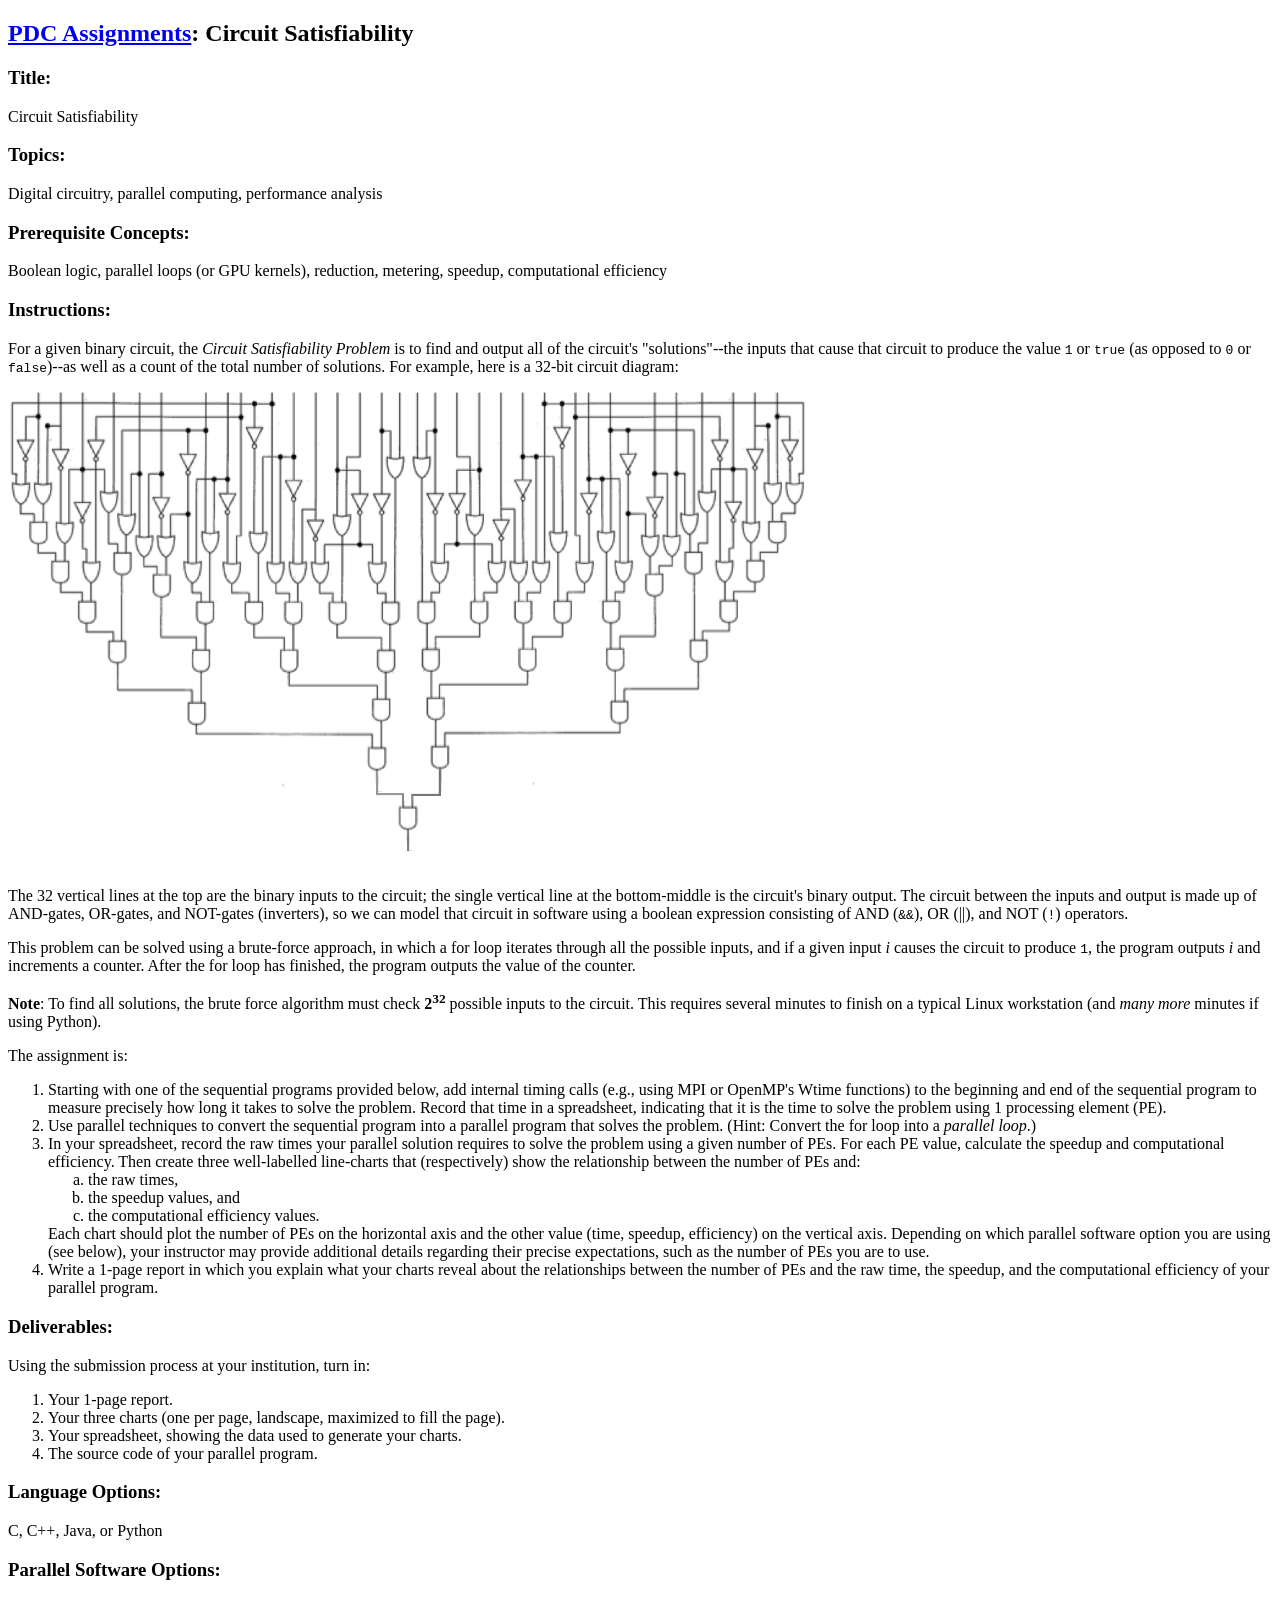
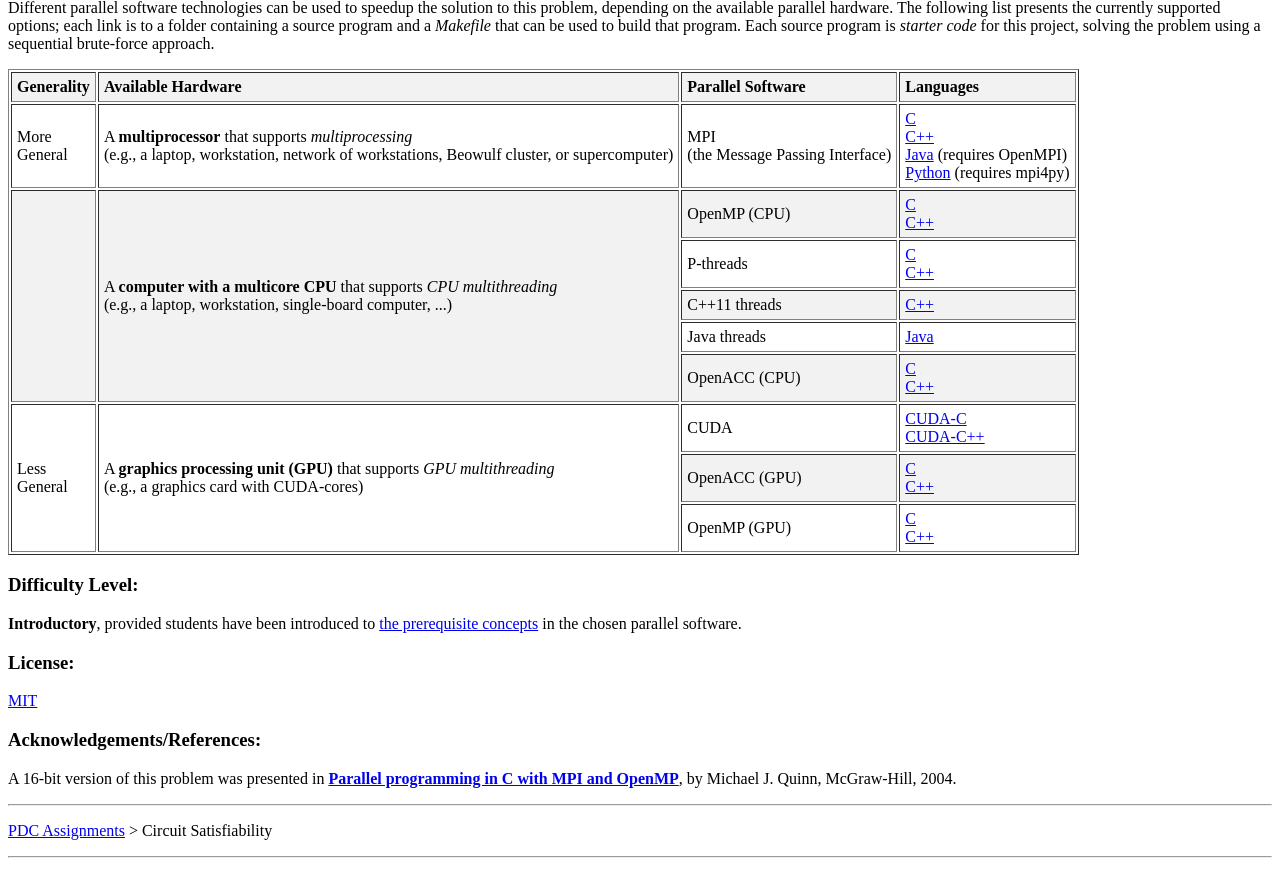
==== commit 60c0a954: "Update index.html Added Difficulty Level section" ====
--- a/circuitSolver/index.html
+++ b/circuitSolver/index.html
@@ -29,8 +29,9 @@
 <h3>Topics:</h3>
 Digital circuitry, parallel computing, performance analysis
 
-<h3>Prerequisites:</h3>
-Boolean logic, parallel loops, reduction, metering, speedup, computational efficiency
+<h3 id="prereqs">Prerequisite Concepts:</h3>
+Boolean logic, parallel loops (or GPU kernels), reduction, 
+metering, speedup, computational efficiency
 
 <h3>Instructions:</h3>
 For a given binary circuit,
@@ -200,6 +201,13 @@
 </table> 
 <p>
 
+<h3>Difficulty Level:</h3>
+<strong>Introductory</strong>, 
+provided students have been introduced to
+<a href="#prereqs">the prerequisite concepts</a>
+in the chosen parallel software. 
+
+
 <h3>License:</h3>
 <a href="../LICENSE.txt">MIT</a>
 
